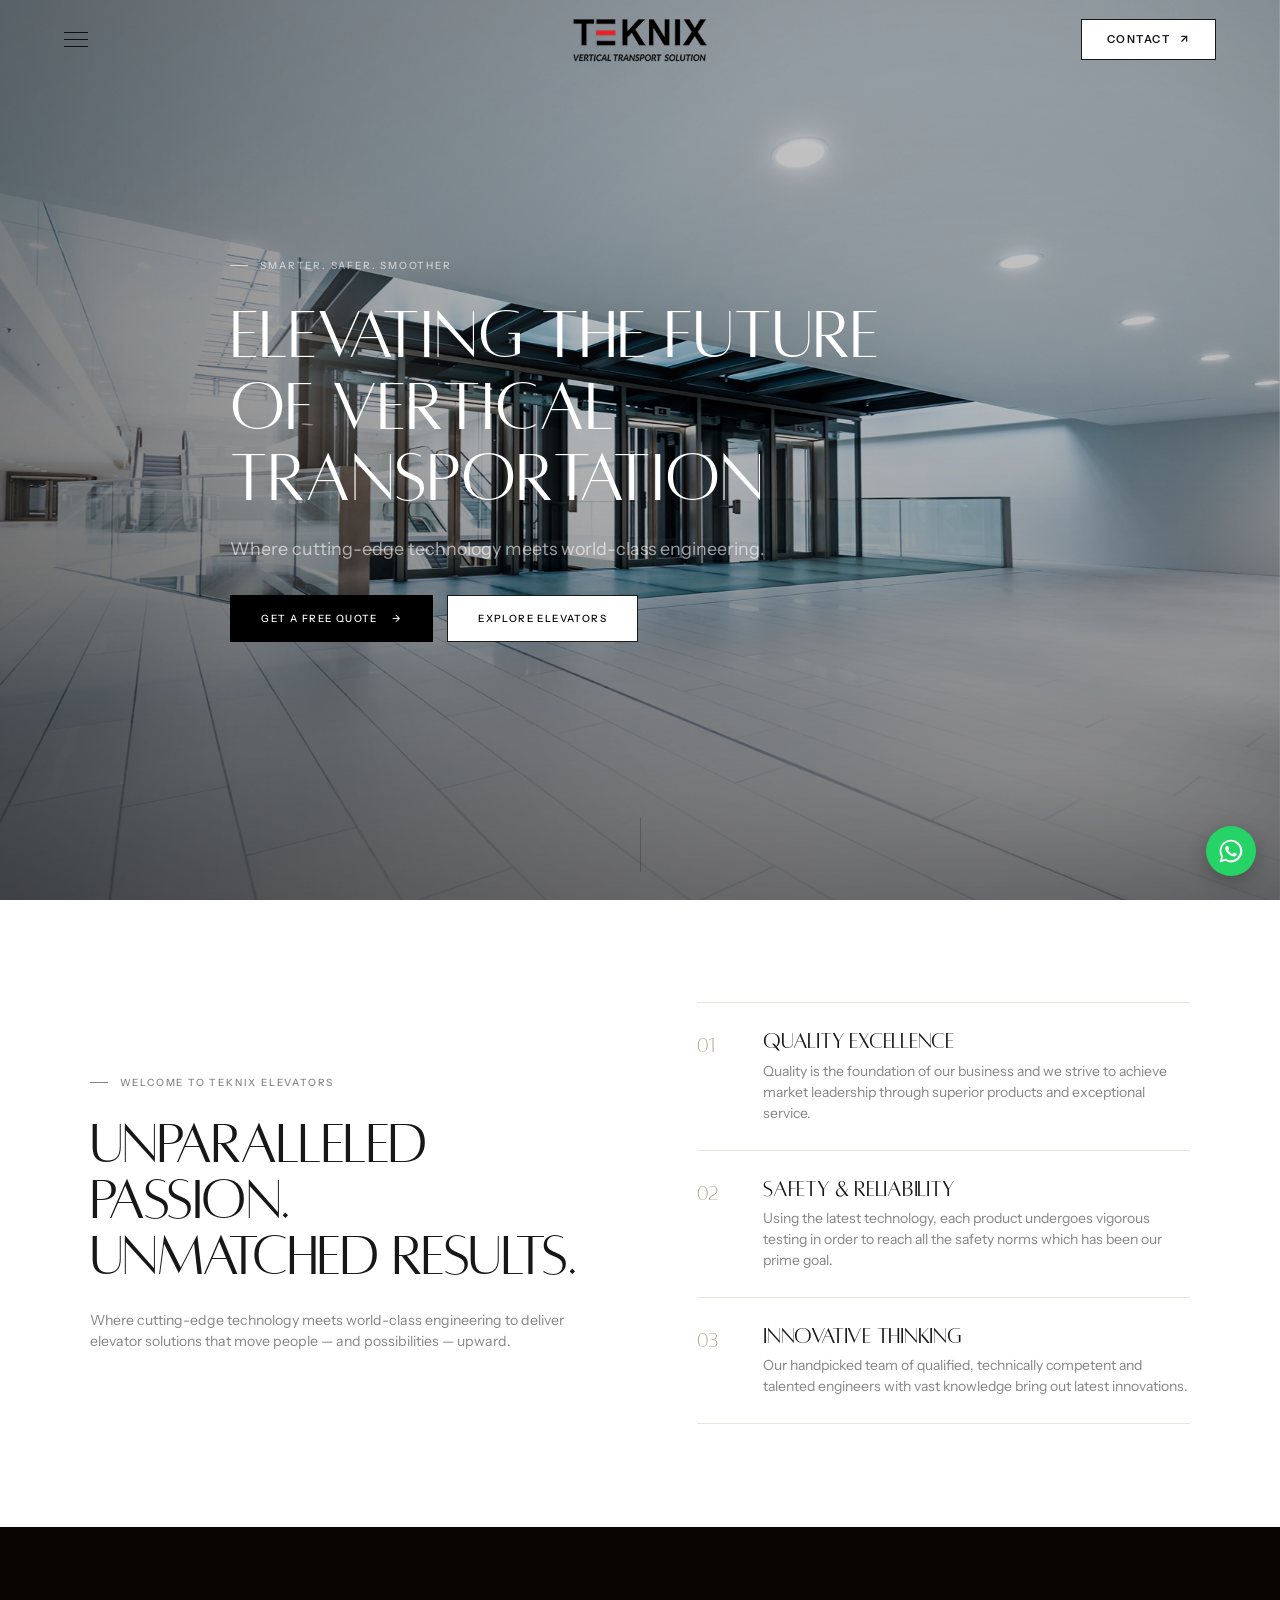
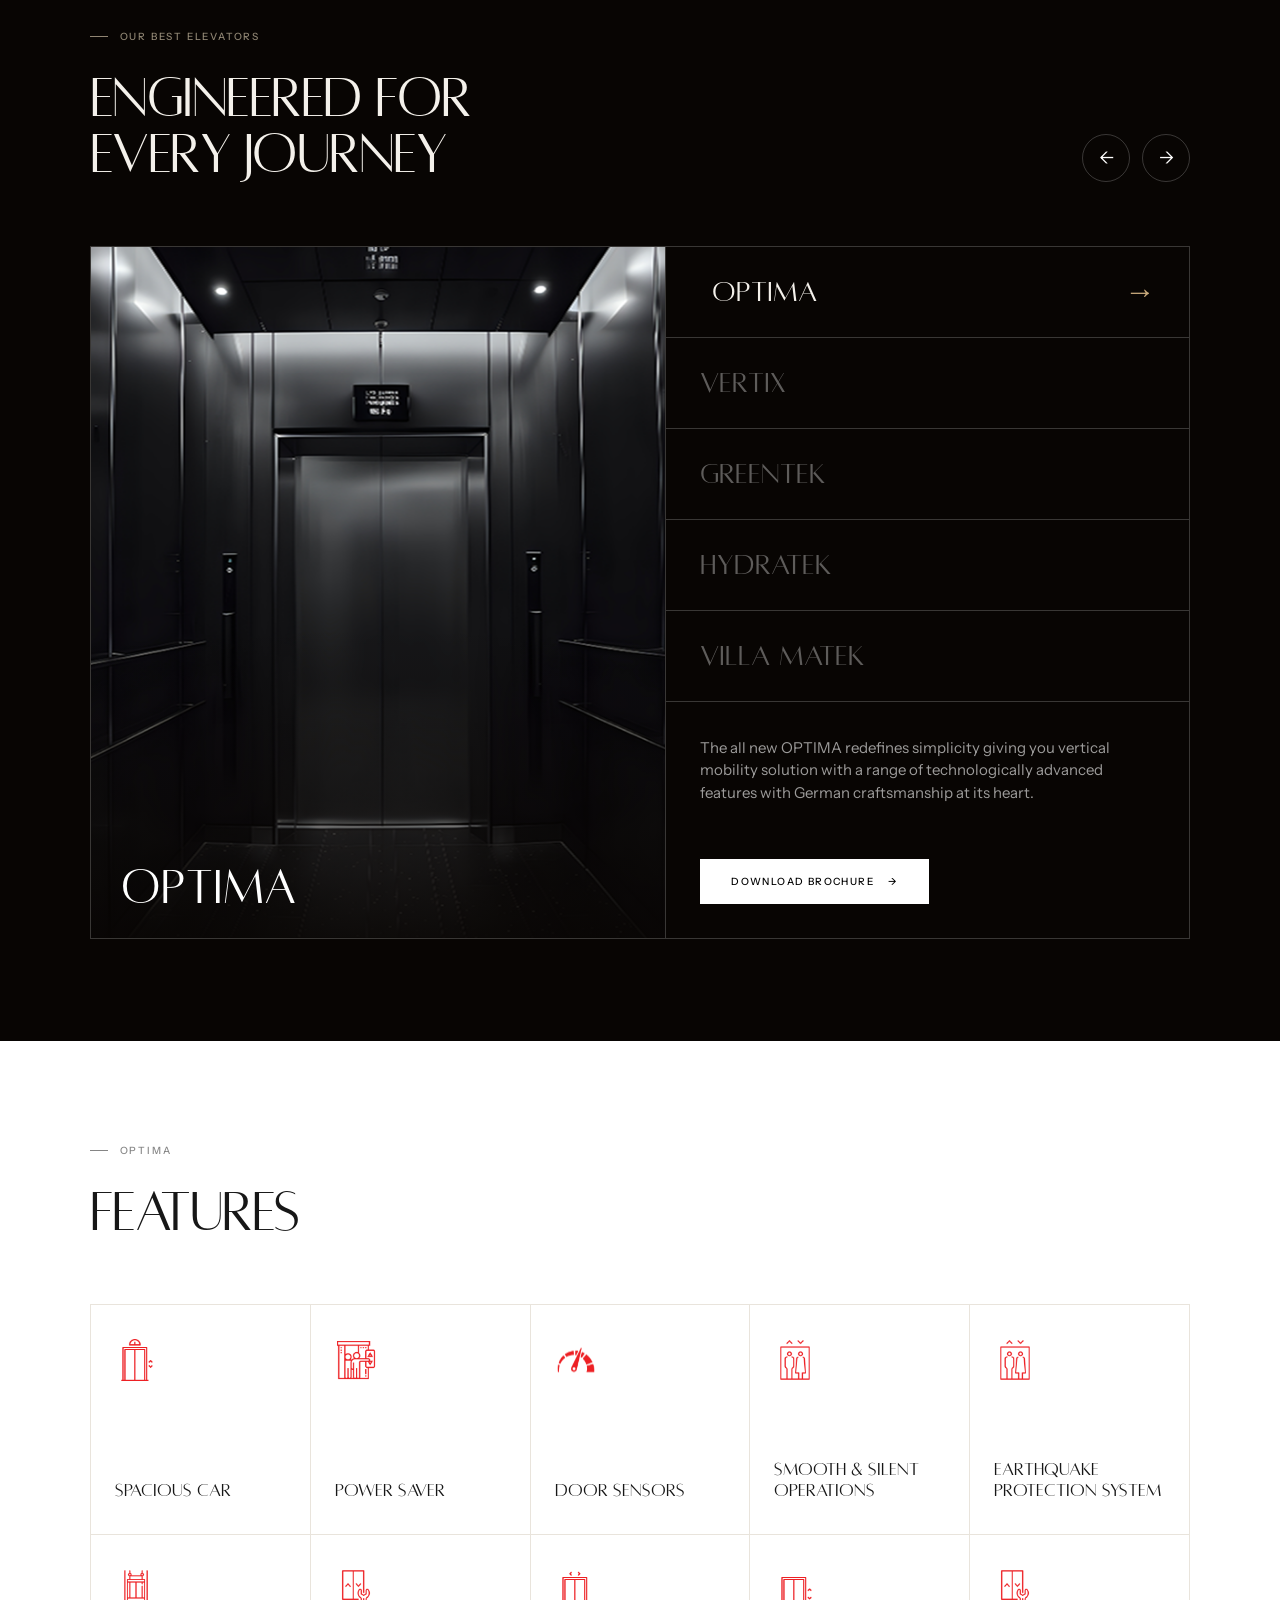
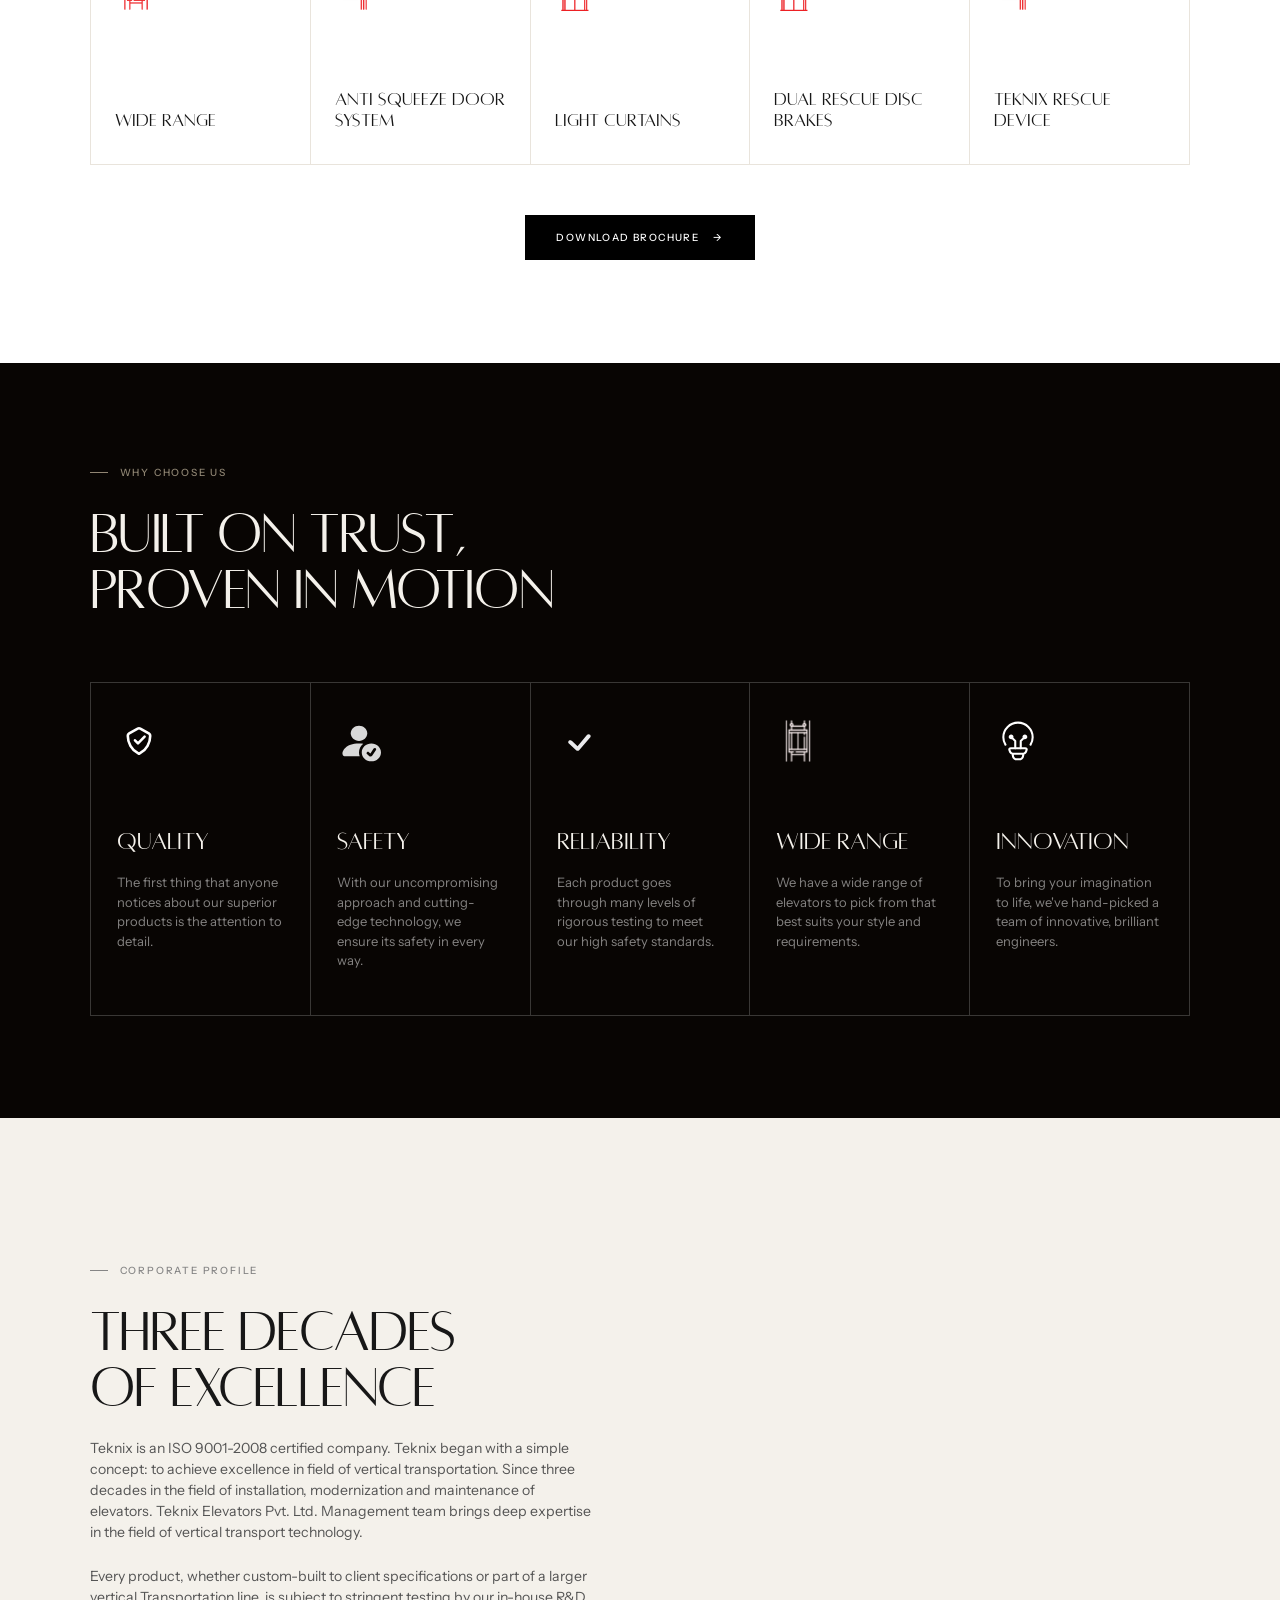
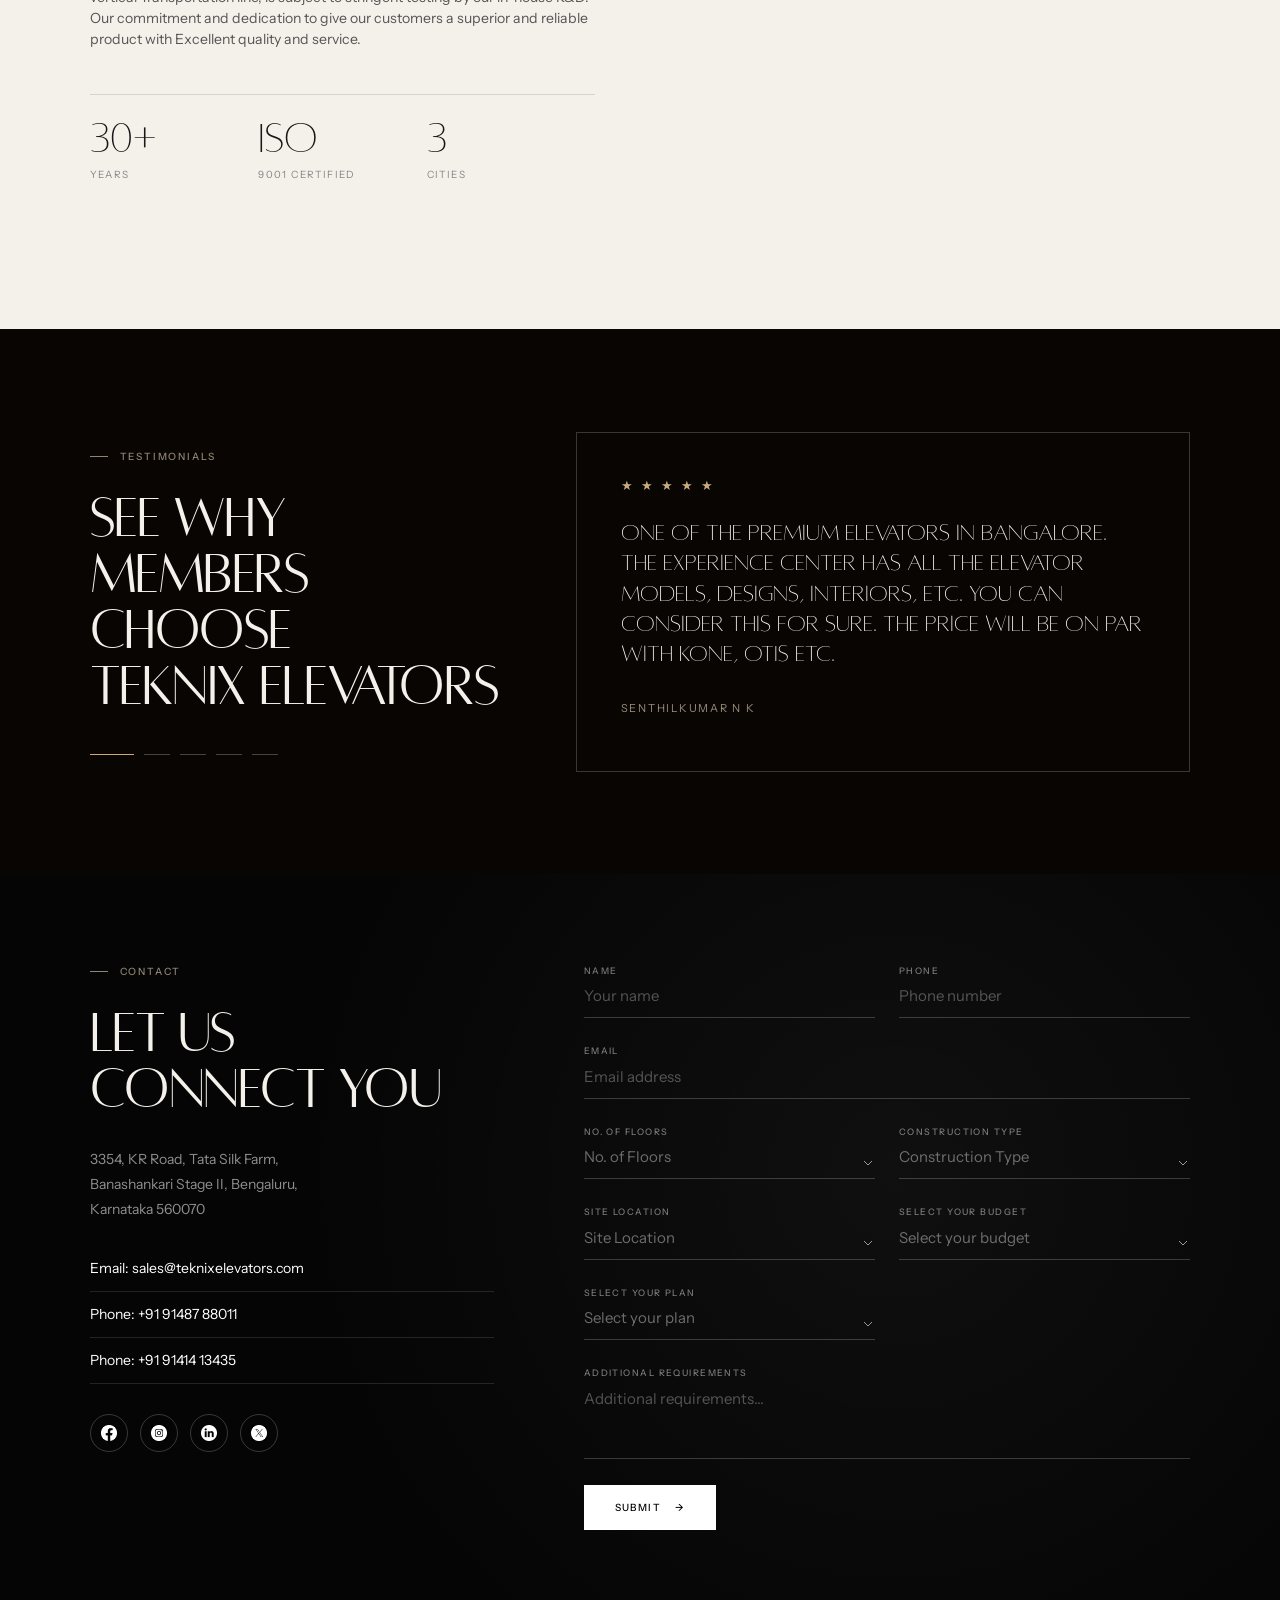
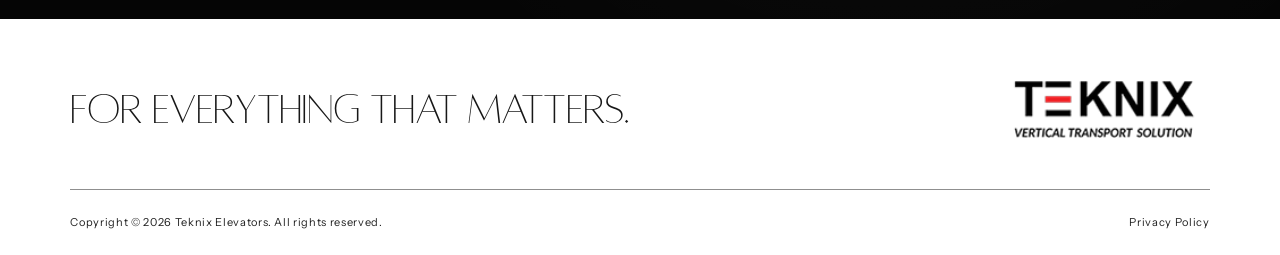
==== index.html @ ed54d5fd "Initial Commit" ====
<!DOCTYPE html>
<html lang="en">

<head>
    <meta charset="UTF-8">
    <meta name="viewport" content="width=device-width, initial-scale=1, viewport-fit=cover">
    <title>Teknix Elevators | Smarter. Safer. Smoother.</title>
    <meta name="description"
        content="Teknix Elevators – cutting-edge technology meets world-class engineering. Home, villa and commercial elevators in Bangalore, Chennai and Hyderabad.">
    <meta name="theme-color" content="#050505">

    <!-- Google tag (gtag.js) – Google Ads lead tracking -->
    <script async src="https://www.googletagmanager.com/gtag/js?id=AW-17287313605"></script>
    <script>
        window.dataLayer = window.dataLayer || [];
        function gtag() { dataLayer.push(arguments); }
        gtag('js', new Date());
        gtag('config', 'AW-17287313605');
    </script>

    <link rel="preconnect" href="https://fonts.googleapis.com">
    <link rel="preconnect" href="https://fonts.gstatic.com" crossorigin>
    <link href="https://fonts.googleapis.com/css2?family=Instrument+Sans:wght@400;500;600;700&display=swap"
        rel="stylesheet">
    <link rel="stylesheet" href="./style.css">
    <link rel="shortcut icon" href="./favicon.ico" type="image/x-icon">
</head>

<body class="js-off">

    <!-- NAV -->
    <header class="nav" id="nav" data-s="top">
        <button class="burger" id="burger" aria-label="Open menu"><i></i><i></i><i></i></button>
        <a href="#top" class="logo" aria-label="Teknix Elevators"><img class="b" src="./icons/logo_black.png"
                alt="Teknix Elevators"><img class="w" src="./icons/logo.png" alt=""></a>
        <a href="#contact" class="nc open-form"><span>CONTACT</span><span>↗</span></a>
    </header>
    <div class="drawer" id="drawer">
        <div class="bd" data-close></div>
        <aside class="pn">
            <div class="hd"><button class="cls" data-close aria-label="Close menu"><i></i><i></i></button><img
                    src="./icons/footer-logo.png" alt="Teknix" height="40"></div>
            <ul>
                <li><a href="#about" data-close>About</a></li>
                <li><a href="#elevators" data-close>Our Best Elevators</a></li>
                <li><a href="#features" data-close>Features</a></li>
                <li><a href="#why" data-close>Why Choose Us</a></li>
                <li><a href="#testimonials" data-close>Testimonials</a></li>
                <li><button class="open-form" data-close>Contact</button></li>
            </ul>
        </aside>
    </div>

    <main id="top">
        <!-- HERO -->
        <section class="hero">
            <div class="bg"><img src="./icons/hero-banner.png" alt="Teknix elevators in a modern building"></div>
            <div class="in">
                <div class="eyebrow rv">Smarter. Safer. Smoother</div>
                <h1 class="ln"><span class="mask"><span style="--i:0">Elevating the Future</span></span><span
                        class="mask"><span style="--i:1">of Vertical</span></span><span class="mask"><span
                            style="--i:2">Transportation</span></span></h1>
                <p class="rv" style="--d:.3s">Where cutting-edge technology meets world-class engineering.</p>
                <div class="cta rv" style="--d:.45s">
                    <button class="btn blk open-form"><span class="l">Get a Free Quote</span><span
                            class="ar l">→</span></button>
                    <a href="#elevators" class="btn"><span class="l">Explore Elevators</span></a>
                </div>
            </div>
            <span class="scroll"></span>
        </section>

        <!-- WELCOME -->
        <section class="sec welcome" id="about">
            <div>
                <div class="eyebrow rv">Welcome to TEKNIX ELEVATORS</div>
                <h2 class="t ln"><span class="mask"><span style="--i:0">Unparalleled passion.</span></span><span
                        class="mask"><span style="--i:1">Unmatched results.</span></span></h2>
                <p class="lede rv">Where cutting-edge technology meets world-class engineering to deliver elevator
                    solutions that move people — and possibilities — upward.</p>
            </div>
            <div class="pillars">
                <div class="pillar rv"><b>01</b>
                    <h3>Quality Excellence</h3>
                    <p>Quality is the foundation of our business and we strive to achieve market leadership through
                        superior products and exceptional service.</p>
                </div>
                <div class="pillar rv" style="--d:.1s"><b>02</b>
                    <h3>Safety &amp; Reliability</h3>
                    <p>Using the latest technology, each product undergoes vigorous testing in order to reach all the
                        safety norms which has been our prime goal.</p>
                </div>
                <div class="pillar rv" style="--d:.2s"><b>03</b>
                    <h3>Innovative Thinking</h3>
                    <p>Our handpicked team of qualified, technically competent and talented engineers with vast
                        knowledge bring out latest innovations.</p>
                </div>
            </div>
        </section>

        <!-- ELEVATORS -->
        <section class="sec dark prod" id="elevators">
            <div class="head">
                <div>
                    <div class="eyebrow rv">Our Best Elevators</div>
                    <h2 class="t ln"><span class="mask"><span style="--i:0">Engineered for</span></span><span
                            class="mask"><span style="--i:1">every journey</span></span></h2>
                </div>
                <div class="ctl rv"><button id="prev" aria-label="Previous">←</button><button id="next"
                        aria-label="Next">→</button></div>
            </div>
            <div class="pgrid rv">
                <div class="pimg"><img id="pimg" src="./icons/image1.png" alt="Teknix Optima elevator">
                    <div class="tag" id="ptag">Optima</div>
                </div>
                <div class="pinfo">
                    <ul class="tabs" id="tabs">
                        <li class="on" data-i="0">Optima</li>
                        <li data-i="1">Vertix</li>
                        <li data-i="2">Greentek</li>
                        <li data-i="3">Hydratek</li>
                        <li data-i="4">Villa matek</li>
                    </ul>
                    <div class="pdesc">
                        <p id="pdesc"></p><button class="btn wht open-form"><span class="l">Download
                                Brochure</span><span class="ar l">→</span></button>
                    </div>
                </div>
            </div>
        </section>

        <!-- FEATURES -->
        <section class="sec" id="features">
            <div class="eyebrow rv">Optima</div>
            <h2 class="t ln"><span class="mask"><span style="--i:0">Features</span></span></h2>
            <div class="fgrid">
                <div class="fc rv"><img src="./icons/feature1.svg" alt="">
                    <h3>Spacious Car</h3>
                </div>
                <div class="fc rv" style="--d:.05s"><img src="./icons/feature2.svg" alt="">
                    <h3>Power Saver</h3>
                </div>
                <div class="fc rv" style="--d:.1s"><img src="./icons/feature3.svg" alt="">
                    <h3>Door Sensors</h3>
                </div>
                <div class="fc rv" style="--d:.15s"><img src="./icons/feature4.svg" alt="">
                    <h3>Smooth &amp; Silent operations</h3>
                </div>
                <div class="fc rv" style="--d:.2s"><img src="./icons/feature5.svg" alt="">
                    <h3>Earthquake Protection System</h3>
                </div>
                <div class="fc rv"><img src="./icons/feature6.svg" alt="">
                    <h3>Wide Range</h3>
                </div>
                <div class="fc rv" style="--d:.05s"><img src="./icons/feature7.svg" alt="">
                    <h3>Anti Squeeze Door System</h3>
                </div>
                <div class="fc rv" style="--d:.1s"><img src="./icons/feature8.svg" alt="">
                    <h3>Light Curtains</h3>
                </div>
                <div class="fc rv" style="--d:.15s"><img src="./icons/feature9.svg" alt="">
                    <h3>Dual rescue disc brakes</h3>
                </div>
                <div class="fc rv" style="--d:.2s"><img src="./icons/feature10.svg" alt="">
                    <h3>Teknix rescue device</h3>
                </div>
            </div>
            <div class="fcta rv"><button class="btn blk open-form"><span class="l">Download Brochure</span><span
                        class="ar l">→</span></button></div>
        </section>

        <!-- WHY -->
        <section class="sec dark" id="why">
            <div class="eyebrow rv">Why Choose US</div>
            <h2 class="t ln"><span class="mask"><span style="--i:0">Built on trust,</span></span><span
                    class="mask"><span style="--i:1">proven in motion</span></span></h2>
            <div class="wgrid">
                <div class="wc rv"><img src="./icons/whychooseus1.svg" alt="">
                    <h3>Quality</h3>
                    <p>The first thing that anyone notices about our superior products is the attention to detail.</p>
                </div>
                <div class="wc rv" style="--d:.07s"><img src="./icons/whychooseus2.svg" alt="">
                    <h3>Safety</h3>
                    <p>With our uncompromising approach and cutting-edge technology, we ensure its safety in every way.
                    </p>
                </div>
                <div class="wc rv" style="--d:.14s"><img src="./icons/whychooseus3.svg" alt="">
                    <h3>Reliability</h3>
                    <p>Each product goes through many levels of rigorous testing to meet our high safety standards.</p>
                </div>
                <div class="wc rv" style="--d:.21s"><img src="./icons/whychooseus4.svg" alt="">
                    <h3>Wide Range</h3>
                    <p>We have a wide range of elevators to pick from that best suits your style and requirements.</p>
                </div>
                <div class="wc rv" style="--d:.28s"><img src="./icons/whychooseus5.svg" alt="">
                    <h3>Innovation</h3>
                    <p>To bring your imagination to life, we've hand-picked a team of innovative, brilliant engineers.
                    </p>
                </div>
            </div>
        </section>

        <!-- CORPORATE -->
        <section class="sec corp">
            <div class="txt">
                <div class="eyebrow rv">Corporate Profile</div>
                <h2 class="t ln"><span class="mask"><span style="--i:0">Three decades</span></span><span
                        class="mask"><span style="--i:1">of excellence</span></span></h2>
                <p class="rv">Teknix is an ISO 9001-2008 certified company. Teknix began with a simple concept: to
                    achieve excellence in field of vertical transportation. Since three decades in the field of
                    installation, modernization and maintenance of elevators. Teknix Elevators Pvt. Ltd. Management team
                    brings deep expertise in the field of vertical transport technology.</p>
                <p class="rv">Every product, whether custom-built to client specifications or part of a larger vertical
                    Transportation line, is subject to stringent testing by our in-house R&amp;D. Our commitment and
                    dedication to give our customers a superior and reliable product with Excellent quality and service.
                </p>
                <div class="stats rv">
                    <div><b>30+</b><span>Years</span></div>
                    <div><b>ISO</b><span>9001 Certified</span></div>
                    <div><b>3</b><span>Cities</span></div>
                </div>
            </div>
            <div class="im ri" data-ri><img src="./icons/image3.png" alt="Teknix elevator cabin interior"
                    loading="lazy"></div>
        </section>

        <!-- TESTIMONIALS -->
        <section class="sec dark test" id="testimonials">
            <div>
                <div class="eyebrow rv">Testimonials</div>
                <h2 class="t ln"><span class="mask"><span style="--i:0">See Why Members</span></span><span
                        class="mask"><span style="--i:1">Choose</span></span><span class="mask"><span
                            style="--i:2">Teknix Elevators</span></span></h2>
                <div class="dots" id="dots"></div>
            </div>
            <div class="tw rv" id="tw">
                <div class="tc on">
                    <div class="st">★ ★ ★ ★ ★</div><q>One of the premium elevators in Bangalore. The experience center
                        has all the elevator models, designs, interiors, etc. You can consider this for sure. The price
                        will be on par with Kone, OTIS etc.</q>
                    <div class="who">Senthilkumar N K</div>
                </div>
                <div class="tc">
                    <div class="st">★ ★ ★ ★ ★</div><q>Installing a home elevator felt like a big decision, but Teknix
                        made it smooth with their expert guidance, clear communication, and full transparency.</q>
                    <div class="who">Arpit Sharma</div>
                </div>
                <div class="tc">
                    <div class="st">★ ★ ★ ★ ★</div><q>Teknix made our home elevator experience seamless, with
                        outstanding support from Dileep and Rahul from purchase to installation—truly rare in the
                        construction industry.</q>
                    <div class="who">Rajiv Kirani</div>
                </div>
                <div class="tc">
                    <div class="st">★ ★ ★ ★ ★</div><q>The best elevator company in the region. Their customer support is
                        excellent and the products are top-notch quality.</q>
                    <div class="who">Robert Kumar</div>
                </div>
                <div class="tc">
                    <div class="st">★ ★ ★ ★ ★</div><q>Impressed with the energy-efficient elevators and the modern
                        design. Perfect fit for our commercial building.</q>
                    <div class="who">Emily Davis</div>
                </div>
            </div>
        </section>

        <!-- CONTACT -->
        <section class="contact" id="contact">
            <div class="cinfo">
                <div class="eyebrow rv" style="color:rgba(190,177,153,.75)">Contact</div>
                <h2 class="t ln" style="color:var(--cream)"><span class="mask"><span style="--i:0">Let
                            Us</span></span><span class="mask"><span style="--i:1">Connect You</span></span></h2>
                <address class="rv">3354, KR Road, Tata Silk Farm,<br>Banashankari Stage II, Bengaluru,<br>Karnataka
                    560070</address>
                <div class="rv">
                    <a class="row" href="mailto:sales@teknixelevators.com">Email: sales@teknixelevators.com</a>
                    <a class="row" href="tel:+919148788011">Phone: +91 91487 88011</a>
                    <a class="row" href="tel:+919141413435">Phone: +91 91414 13435</a>
                </div>
                <div class="social rv">
                    <a href="https://www.facebook.com/teknixelevators/" target="_blank" rel="noopener"
                        aria-label="Facebook"><img src="./icons/facebook-icon.png" alt=""></a>
                    <a href="https://www.instagram.com/teknixelevators_india/" target="_blank" rel="noopener"
                        aria-label="Instagram"><img src="./icons/instagram-icon.png" alt=""></a>
                    <a href="https://www.linkedin.com/company/teknixelevators/" target="_blank" rel="noopener"
                        aria-label="LinkedIn"><img src="./icons/linkedin-icon.png" alt=""></a>
                    <a href="https://twitter.com/TeknixE" target="_blank" rel="noopener" aria-label="X"><img
                            src="./icons/x-icon.png" alt=""></a>
                </div>
            </div>
            <form class="form rv" id="footer-form" name="footer-form" data-source="footer" novalidate></form>
        </section>
    </main>

    <!-- FOOTER -->
    <footer class="foot">
        <div class="top">
            <h2>For everything that matters.</h2><img src="./icons/footer-logo.png" alt="Teknix Elevators">
        </div>
        <div class="bot"><span>Copyright © 2026 Teknix Elevators. All rights reserved.</span><a
                href="https://teknixelevators.com/privacy-policy" target="_blank" rel="noopener">Privacy Policy</a>
        </div>
    </footer>

    <!-- POPUP FORM -->
    <div class="mo" id="modal" aria-hidden="true">
        <div class="mc" role="dialog" aria-modal="true" aria-label="Let us connect you">
            <button class="mx" id="mx" aria-label="Close">×</button>
            <div class="eyebrow" style="color:rgba(190,177,153,.75)">Brochure &amp; Quote</div>
            <h2>Let Us Connect You</h2>
            <p>Share a few details and our team will get back to you.</p>
            <form class="form" id="popup-form" name="popup-form" data-source="popup" novalidate></form>
        </div>
    </div>

    <a class="wa" href="https://wa.me/918123393168?text=hi" target="_blank" rel="noopener"
        aria-label="Chat on WhatsApp"><svg viewBox="0 0 32 32" width="28" height="28" fill="#fff">
            <path
                d="M16 3C8.8 3 3 8.8 3 16c0 2.3.6 4.5 1.7 6.5L3 29l6.7-1.8A13 13 0 0 0 16 29c7.2 0 13-5.8 13-13S23.2 3 16 3zm0 23.7c-2 0-4.100-.6-5.800-1.600l-.4-.2-4 1 1.100-3.900-.3-.4A10.700 10.700 0 1 1 16 26.700zm5.900-8c-.3-.2-1.900-.9-2.200-1-.3-.1-.5-.2-.7.2-.2.300-.8 1-1 1.300-.2.200-.4.200-.7.100-.3-.2-1.400-.5-2.600-1.600-1-.9-1.600-1.900-1.800-2.200-.2-.3 0-.5.100-.7l.5-.6c.1-.2.200-.3.300-.5.100-.2 0-.4 0-.6l-1-2.400c-.3-.6-.5-.5-.7-.5h-.6c-.2 0-.6.1-.9.400-.3.300-1.100 1.100-1.100 2.700s1.200 3.100 1.300 3.300c.2.200 2.300 3.500 5.500 4.800.8.300 1.400.5 1.800.7.800.2 1.500.2 2 .1.600-.1 1.900-.8 2.200-1.500.3-.8.300-1.400.2-1.500-.1-.1-.3-.2-.6-.4z" />
        </svg></a>

    <script src="./script.js"></script>
</body>

</html>
---- style.css ----
@font-face {
    font-family: "Alta";
    src: url("./fonts/Alta_light.otf") format("opentype");
    font-weight: 300;
    font-display: swap
}

@font-face {
    font-family: "Alta";
    src: url("./fonts/Alta_regular.otf") format("opentype");
    font-weight: 400;
    font-display: swap
}

:root {
    --ink: #171717;
    --dark: #080503;
    --black: #050505;
    --cream: #f4f1eb;
    --gold: #9c8e70;
    --gold2: #c9aa7c;
    --mute: #858585;
    --line: rgba(255, 255, 255, .2);
    --ease: cubic-bezier(.22, 1, .36, 1);
    --ease2: cubic-bezier(.65, 0, .35, 1);
    --serif: "Alta", serif;
    --sans: "Instrument Sans", sans-serif;
    --pad: clamp(24px, 7vw, 135px)
}

* {
    margin: 0;
    padding: 0;
    box-sizing: border-box
}

html {
    scroll-behavior: smooth;
    -webkit-text-size-adjust: 100%
}

body {
    font-family: var(--sans);
    color: var(--ink);
    background: #fff;
    overflow-x: hidden;
    line-height: 1.5
}

img {
    display: block;
    max-width: 100%
}

a {
    color: inherit;
    text-decoration: none
}

button {
    font-family: inherit;
    cursor: pointer
}

body.lock {
    overflow: hidden
}

/* shared */
.eyebrow {
    display: flex;
    align-items: center;
    gap: 12px;
    font-size: 10px;
    letter-spacing: .18em;
    text-transform: uppercase;
    font-weight: 500;
    color: var(--mute);
    margin-bottom: 26px
}

.eyebrow:before {
    content: "";
    width: 18px;
    height: 1px;
    background: currentColor
}

.dark .eyebrow {
    color: rgba(190, 177, 153, .75)
}

.center .eyebrow {
    justify-content: center
}

.center .eyebrow:after {
    content: "";
    width: 18px;
    height: 1px;
    background: currentColor
}

h2.t {
    font-family: var(--serif);
    font-weight: 400;
    text-transform: uppercase;
    font-size: clamp(40px, 4.6vw, 76px);
    line-height: .95;
    letter-spacing: -.025em
}

.dark {
    background: var(--dark);
    color: #fff
}

.dark h2.t {
    color: var(--cream)
}

.sec {
    padding: clamp(70px, 8vw, 140px) var(--pad)
}

.lede {
    font-size: clamp(14px, 1.1vw, 17px);
    color: var(--mute);
    max-width: 520px;
    margin-top: 26px
}

.dark .lede {
    color: rgba(255, 255, 255, .55)
}

.mask {
    display: block;
    overflow: hidden
}

.mask>span {
    display: block
}

.btn {
    position: relative;
    display: inline-flex;
    align-items: center;
    justify-content: center;
    gap: 14px;
    overflow: hidden;
    isolation: isolate;
    border: 1px solid #1a1a1a;
    background: #fff;
    color: #000;
    padding: 15px 30px;
    font-size: 10px;
    font-weight: 500;
    letter-spacing: .14em;
    text-transform: uppercase;
    transition: color .4s, background .4s, transform .35s
}

.btn .fill {
    position: absolute;
    z-index: -1;
    width: 250%;
    aspect-ratio: 1;
    border-radius: 50%;
    background: #1a1a1a;
    transform: translate(-50%, -50%) scale(0);
    pointer-events: none
}

.btn span.l {
    position: relative
}

.btn .ar {
    transition: transform .35s
}

.btn:hover .ar {
    transform: translateX(5px)
}

.btn:hover {
    color: #fff
}

.btn.blk {
    background: #000;
    color: #fff;
    border-color: #000
}

.btn.blk .fill {
    background: #fff
}

.btn.blk:hover {
    color: #000
}

.btn.wht {
    border-color: #fff
}

.dark .btn.wht:hover {
    color: #fff;
    border-color: #fff
}

.dark .btn.wht .fill {
    background: #000
}

/* nav */
.nav {
    position: fixed;
    inset: 0 0 auto 0;
    height: 80px;
    padding: 0 5%;
    display: grid;
    grid-template-columns: 1fr auto 1fr;
    align-items: center;
    z-index: 2000;
    transition: transform .55s var(--ease2), background .4s, border-color .4s;
    border-bottom: 1px solid transparent
}

.nav[data-s=hidden] {
    transform: translateY(-100%)
}

.nav[data-s=revealed] {
    background: var(--black);
    border-color: rgba(255, 255, 255, .08)
}

.nav .logo img {
    height: 44px;
    width: auto
}

.nav .logo .w {
    display: none
}

.nav[data-s=revealed] .logo .w {
    display: block
}

.nav[data-s=revealed] .logo .b {
    display: none
}

.burger {
    width: 32px;
    height: 32px;
    display: flex;
    flex-direction: column;
    justify-content: center;
    align-items: flex-start;
    gap: 6px;
    background: none;
    border: 0
}

.burger i {
    display: block;
    width: 24px;
    height: 1px;
    background: #111;
    transition: width .35s, background .3s
}

.burger:hover i:nth-child(2) {
    width: 15px
}

.nav[data-s=revealed] .burger i {
    background: #fff
}

.nc {
    justify-self: end;
    display: inline-flex;
    align-items: center;
    gap: 10px;
    padding: 11px 25px;
    border: 1px solid #171717;
    background: #fff;
    color: #171717;
    font-size: 11px;
    font-weight: 600;
    letter-spacing: .14em;
    position: relative;
    overflow: hidden;
    transition: border-color .5s, color .4s
}

.nc:before {
    content: "";
    position: absolute;
    inset: 0;
    background: #171717;
    transform: scaleX(0);
    transform-origin: left;
    transition: transform .5s var(--ease2)
}

.nc span {
    position: relative
}

.nc:hover:before {
    transform: scaleX(1)
}

.nc:hover {
    color: #fff
}

.drawer {
    position: fixed;
    inset: 0;
    z-index: 2100;
    visibility: hidden
}

.drawer .bd {
    position: absolute;
    inset: 0;
    background: rgba(5, 5, 5, .5);
    opacity: 0;
    transition: opacity .5s
}

.drawer .pn {
    position: absolute;
    inset: 0 auto 0 0;
    width: 460px;
    max-width: 100%;
    background: #fff;
    transform: translateX(-100%);
    transition: transform .8s var(--ease2);
    padding: 0 32px;
    display: flex;
    flex-direction: column
}

.drawer.open {
    visibility: visible
}

.drawer.open .bd {
    opacity: 1
}

.drawer.open .pn {
    transform: none
}

.drawer .hd {
    height: 80px;
    display: flex;
    align-items: center;
    gap: 20px
}

.cls {
    width: 32px;
    height: 32px;
    position: relative;
    background: none;
    border: 0
}

.cls i {
    position: absolute;
    left: 5px;
    top: 50%;
    width: 22px;
    height: 1px;
    background: #171717;
    transform: rotate(45deg)
}

.cls i+i {
    transform: rotate(-45deg)
}

.drawer ul {
    list-style: none;
    margin: 18px 0 0 52px
}

.drawer li {
    border-bottom: 1px solid #ececec
}

.drawer li a,
.drawer li button {
    display: block;
    width: 100%;
    text-align: left;
    background: none;
    border: 0;
    padding: 18px 0;
    font-family: var(--serif);
    font-weight: 300;
    font-size: clamp(24px, 2vw, 30px);
    text-transform: uppercase;
    letter-spacing: -.01em;
    color: #171717;
    transition: color .3s, padding .4s var(--ease)
}

.drawer li a:hover,
.drawer li button:hover {
    color: var(--gold);
    padding-left: 8px
}

/* hero */
.hero {
    position: relative;
    min-height: 100vh;
    min-height: 100svh;
    display: flex;
    align-items: center;
    overflow: hidden
}

.hero .bg {
    position: absolute;
    inset: 0
}

.hero .bg img {
    width: 100%;
    height: 100%;
    object-fit: cover;
    object-position: center;
    transform: scale(1.15);
    animation: settle 2s var(--ease) forwards
}

@keyframes settle {
    to {
        transform: scale(1)
    }
}

.hero:after {
    content: "";
    position: absolute;
    inset: 0;
    background: radial-gradient(circle at 75% 45%, transparent, rgba(0, 0, 0, .04) 35%, rgba(0, 0, 0, .4)), linear-gradient(to bottom, rgba(255, 255, 255, .2), transparent 45%, rgba(0, 0, 0, .35))
}

.hero .in {
    position: relative;
    z-index: 2;
    padding: 0px 0 0px clamp(24px, 9vw, 180px);
    padding-right: 24px;
    max-width: 1200px
}

.hero .eyebrow {
    color: #ffffffa1
}

.hero h1 {
    font-family: var(--serif);
    font-weight: 400;
    text-transform: uppercase;
    font-size: clamp(40px, 5.6vw, 92px);
    line-height: 1;
    color: #ffffff
}

.hero p {
    font-size: clamp(15px, 1.4vw, 20px);
    color: rgba(255, 255, 255, .6);
    margin: 22px 0 32px;
    max-width: 520px
}

.hero .cta {
    display: flex;
    flex-wrap: wrap;
    gap: 14px
}

.scroll {
    position: absolute;
    z-index: 2;
    left: 50%;
    bottom: 28px;
    width: 1px;
    height: 54px;
    background: rgba(0, 0, 0, .2);
    overflow: hidden
}

.scroll:after {
    content: "";
    position: absolute;
    left: 0;
    top: -100%;
    width: 1px;
    height: 100%;
    background: #000;
    animation: sc 2s var(--ease2) infinite
}

@keyframes sc {
    to {
        top: 100%
    }
}

/* welcome */
.welcome {
    display: grid;
    grid-template-columns: 1.05fr 1fr;
    gap: clamp(40px, 7vw, 130px);
    align-items: center;
    background: #fff
}

.pillars {
    display: flex;
    flex-direction: column
}

.pillar {
    padding: 26px 0;
    border-bottom: 1px solid #e9e4dc;
    display: grid;
    grid-template-columns: 48px 1fr;
    gap: 6px 18px
}

.pillar:first-child {
    border-top: 1px solid #e9e4dc
}

.pillar b {
    font-family: var(--serif);
    font-weight: 300;
    font-size: 22px;
    color: var(--gold);
    grid-row: span 2
}

.pillar h3 {
    font-family: var(--serif);
    font-weight: 400;
    font-size: clamp(22px, 1.8vw, 28px);
    text-transform: uppercase;
    letter-spacing: -.01em;
    line-height: 1.1
}

.pillar p {
    font-size: 14px;
    color: var(--mute)
}

/* products */
.prod .head {
    display: flex;
    justify-content: space-between;
    align-items: flex-end;
    gap: 30px;
    margin-bottom: clamp(40px, 5vw, 80px)
}

.ctl {
    display: flex;
    gap: 12px
}

.ctl button {
    width: 48px;
    height: 48px;
    border-radius: 50%;
    border: 1px solid rgba(255, 255, 255, .2);
    background: none;
    color: #fff;
    font-size: 18px;
    transition: background .35s, color .35s
}

.ctl button:hover {
    background: #fff;
    color: #000
}

.pgrid {
    display: grid;
    grid-template-columns: 1.1fr 1fr;
    border: 1px solid var(--line)
}

.pimg {
    position: relative;
    aspect-ratio: 631/757;
    max-height: 760px;
    overflow: hidden;
    border-right: 1px solid var(--line)
}

.pimg img {
    position: absolute;
    inset: 0;
    width: 100%;
    height: 100%;
    object-fit: cover;
    transition: opacity .6s, transform 1.2s var(--ease)
}

.pimg:hover img {
    transform: scale(1.04)
}

.pimg:after {
    content: "";
    position: absolute;
    inset: 0;
    background: linear-gradient(to bottom, transparent 55%, rgba(8, 5, 3, .85))
}

.pimg .tag {
    position: absolute;
    z-index: 2;
    left: 30px;
    bottom: 26px;
    font-family: var(--serif);
    font-size: clamp(34px, 4vw, 60px);
    text-transform: uppercase;
    line-height: .95;
    transition: opacity .4s
}

.pinfo {
    display: flex;
    flex-direction: column;
    justify-content: space-between
}

.tabs {
    list-style: none
}

.tabs li {
    padding: 22px 34px;
    border-bottom: 1px solid var(--line);
    font-family: var(--serif);
    font-size: clamp(26px, 2.4vw, 40px);
    text-transform: uppercase;
    color: rgba(255, 255, 255, .35);
    cursor: pointer;
    display: flex;
    justify-content: space-between;
    transition: color .4s, padding .5s var(--ease)
}

.tabs li:after {
    content: "→";
    opacity: 0;
    transform: translateX(-10px);
    transition: .4s;
    font-family: Arial
}

.tabs li:hover {
    color: #fff
}

.tabs li.on {
    color: var(--cream);
    padding-left: 46px
}

.tabs li.on:after {
    opacity: 1;
    transform: none;
    color: var(--gold2)
}

.pdesc {
    padding: 34px
}

.pdesc p {
    font-size: 15px;
    color: rgba(255, 255, 255, .6);
    min-height: 96px;
    max-width: 480px;
    margin-bottom: 26px;
    transition: opacity .35s
}

/* features */
.fgrid {
    display: grid;
    grid-template-columns: repeat(5, 1fr);
    border-top: 1px solid #e9e4dc;
    border-left: 1px solid #e9e4dc;
    margin-top: clamp(40px, 5vw, 80px)
}

.fc {
    padding: clamp(26px, 2.6vw, 44px) 24px;
    border-right: 1px solid #e9e4dc;
    border-bottom: 1px solid #e9e4dc;
    min-height: 230px;
    display: flex;
    flex-direction: column;
    justify-content: space-between;
    transition: background .5s, color .5s
}

.fc img {
    width: 42px;
    height: 42px;
    transition: transform .5s var(--ease)
}

.fc h3 {
    font-family: var(--serif);
    font-weight: 400;
    font-size: clamp(19px, 1.5vw, 24px);
    line-height: 1.1;
    text-transform: uppercase
}

.fc:hover {
    background: var(--dark);
    color: #fff
}

.fc:hover img {
    transform: translateY(-4px)
}

.fcta {
    text-align: center;
    margin-top: 50px
}

/* why */
.wgrid {
    display: grid;
    grid-template-columns: repeat(5, 1fr);
    border-top: 1px solid var(--line);
    border-left: 1px solid var(--line);
    margin-top: clamp(40px, 5vw, 80px)
}

.wc {
    padding: 36px 26px 44px;
    border-right: 1px solid var(--line);
    border-bottom: 1px solid var(--line);
    transition: background .5s
}

.wc:hover {
    background: rgba(255, 255, 255, .04)
}

.wc img {
    width: 44px;
    height: 44px;
    margin-bottom: 60px
}

.wc h3 {
    font-family: var(--serif);
    font-weight: 400;
    font-size: clamp(24px, 2vw, 32px);
    text-transform: uppercase;
    margin-bottom: 12px;
    color: var(--cream)
}

.wc p {
    font-size: 13px;
    color: rgba(255, 255, 255, .5)
}

/* corporate */
.corp {
    background: var(--cream);
    display: grid;
    grid-template-columns: 1fr 1fr;
    gap: clamp(40px, 7vw, 130px);
    align-items: center
}

.corp .txt p {
    font-size: clamp(14px, 1.1vw, 16px);
    color: #555;
    margin-top: 22px;
    max-width: 560px
}

.stats {
    display: grid;
    grid-template-columns: repeat(3, 1fr);
    margin-top: 44px;
    border-top: 1px solid #d9d3c8
}

.stats div {
    padding-top: 22px
}

.stats b {
    display: block;
    font-family: var(--serif);
    font-weight: 300;
    font-size: clamp(38px, 3.4vw, 58px);
    line-height: 1
}

.stats span {
    font-size: 10px;
    letter-spacing: .14em;
    text-transform: uppercase;
    color: var(--mute)
}

.corp .im {
    aspect-ratio: 631/757;
    overflow: hidden;
    max-height: 680px;
    position: relative
}

.corp .im img {
    width: 100%;
    height: 100%;
    object-fit: cover
}

/* testimonials */
.test {
    display: grid;
    grid-template-columns: .8fr 1.2fr;
    gap: clamp(40px, 6vw, 110px);
    align-items: center;
    overflow: hidden
}

.tw {
    position: relative;
    min-height: 340px
}

.tc {
    position: absolute;
    inset: 0;
    opacity: 0;
    transform: translateX(40px);
    transition: opacity .8s, transform .9s var(--ease);
    pointer-events: none;
    border: 1px solid var(--line);
    padding: clamp(28px, 3.4vw, 56px)
}

.tc.on {
    opacity: 1;
    transform: none;
    pointer-events: auto
}

.tc q {
    display: block;
    font-family: var(--serif);
    font-weight: 300;
    font-size: clamp(20px, 1.9vw, 30px);
    line-height: 1.25;
    quotes: none;
    color: var(--cream)
}

.tc .st {
    color: var(--gold2);
    letter-spacing: .2em;
    font-size: 13px;
    margin-bottom: 22px
}

.tc .who {
    margin-top: 30px;
    font-size: 11px;
    letter-spacing: .16em;
    text-transform: uppercase;
    color: rgba(190, 177, 153, .8)
}

.dots {
    display: flex;
    gap: 10px;
    margin-top: 40px
}

.dots i {
    width: 26px;
    height: 1px;
    background: rgba(255, 255, 255, .25);
    cursor: pointer;
    transition: .4s;
    position: relative
}

.dots i.on {
    background: var(--gold2);
    width: 44px
}

/* contact */
.contact {
    padding: clamp(72px, 7vw, 120px) var(--pad);
    background: var(--black);
    color: #fff;
    display: grid;
    grid-template-columns: .8fr 1.2fr;
    gap: clamp(40px, 7vw, 130px);
    position: relative
}

.contact:before {
    content: "";
    position: absolute;
    inset: 0;
    background: radial-gradient(circle at 70% 40%, rgba(255, 255, 255, .045), transparent 60%);
    pointer-events: none
}

.contact>* {
    position: relative
}

.cinfo address {
    font-style: normal;
    font-size: 14px;
    color: rgba(255, 255, 255, .55);
    margin: 30px 0 24px;
    line-height: 1.8
}

.cinfo a.row {
    display: block;
    font-size: 14px;
    color: #fff;
    padding: 12px 0;
    border-bottom: 1px solid rgba(255, 255, 255, .12);
    transition: color .3s, padding .4s var(--ease)
}

.cinfo a.row:hover {
    color: var(--gold2);
    padding-left: 8px
}

.social {
    display: flex;
    gap: 12px;
    margin-top: 30px
}

.social a {
    width: 38px;
    height: 38px;
    border: 1px solid rgba(255, 255, 255, .2);
    border-radius: 50%;
    display: flex;
    align-items: center;
    justify-content: center;
    transition: .3s
}

.social a:hover {
    border-color: var(--gold2);
    transform: translateY(-2px)
}

.social img {
    width: 16px;
    height: 16px;
    filter: invert(1)
}

.form {
    display: grid;
    grid-template-columns: 1fr 1fr;
    gap: 26px 24px
}

.fld {
    display: flex;
    flex-direction: column;
    gap: 9px
}

.fld.full {
    grid-column: 1/-1
}

.fld label {
    font-size: 9px;
    letter-spacing: .16em;
    font-weight: 500;
    color: rgba(255, 255, 255, .45);
    text-transform: uppercase
}

.fld input,
.fld select,
.fld textarea {
    width: 100%;
    background: transparent;
    border: 0;
    border-bottom: 1px solid rgba(255, 255, 255, .2);
    padding: 0 0 12px;
    color: #fff;
    font: 15px var(--sans);
    outline: 0;
    border-radius: 0;
    resize: none;
    appearance: none;
    -webkit-appearance: none;
    transition: border-color .3s
}

.fld select {
    background: url("data:image/svg+xml,%3Csvg xmlns='http://www.w3.org/2000/svg' width='10' height='6'%3E%3Cpath d='M1 1l4 4 4-4' stroke='%23999' fill='none'/%3E%3C/svg%3E") right 2px center no-repeat;
    cursor: pointer
}

.fld select option {
    color: #111
}

.fld select:invalid {
    color: rgba(255, 255, 255, .4)
}

.fld input:focus,
.fld select:focus,
.fld textarea:focus {
    border-color: var(--gold2)
}

.fld input::placeholder,
.fld textarea::placeholder {
    color: rgba(255, 255, 255, .3)
}

.fsub {
    grid-column: 1/-1;
    display: flex;
    align-items: center;
    gap: 20px;
    flex-wrap: wrap
}

.btn:disabled {
    opacity: .6;
    pointer-events: none
}

.note {
    font-size: 13px;
    font-weight: 600
}

.note.ok {
    color: #6fcf97
}

.note.er {
    color: #ff7b7b
}

/* footer */
.foot {
    background: #fff;
    padding: 60px 5.5% 0
}

.foot .top {
    display: flex;
    justify-content: space-between;
    align-items: center;
    gap: 30px;
    padding-bottom: 50px
}

.foot h2 {
    font-family: var(--serif);
    font-weight: 300;
    font-size: clamp(38px, 3.4vw, 64px);
    line-height: 1;
    text-transform: uppercase;
    letter-spacing: -.02em
}

.foot img {
    height: 60px;
    width: auto
}

.bot {
    display: flex;
    justify-content: space-between;
    gap: 16px;
    flex-wrap: wrap;
    padding: 24px 0;
    border-top: 1px solid #8f8f8f;
    font-size: 11px;
    letter-spacing: .06em;
    color: #222
}

.bot a:hover {
    opacity: .5
}

/* modal */
.mo {
    position: fixed;
    inset: 0;
    z-index: 3000;
    background: rgba(5, 5, 5, .7);
    display: flex;
    align-items: center;
    justify-content: center;
    padding: 20px;
    opacity: 0;
    visibility: hidden;
    transition: opacity .4s, visibility .4s
}

.mo.on {
    opacity: 1;
    visibility: visible
}

.mc {
    position: relative;
    background: var(--dark);
    color: #fff;
    width: min(720px, 100%);
    max-height: 92vh;
    overflow: auto;
    padding: clamp(30px, 4vw, 56px);
    transform: translateY(30px);
    transition: transform .7s var(--ease)
}

.mo.on .mc {
    transform: none
}

.mc h2 {
    font-family: var(--serif);
    font-weight: 400;
    font-size: clamp(30px, 3.4vw, 46px);
    text-transform: uppercase;
    line-height: 1;
    margin-bottom: 8px;
    color: var(--cream)
}

.mc>p {
    font-size: 13px;
    color: rgba(255, 255, 255, .5);
    margin-bottom: 30px
}

.mx {
    position: absolute;
    right: 18px;
    top: 18px;
    width: 36px;
    height: 36px;
    background: none;
    border: 0;
    color: #fff;
    font-size: 28px;
    font-weight: 200
}

.wa {
    position: fixed;
    right: 24px;
    bottom: 24px;
    width: 50px;
    height: 50px;
    border-radius: 50%;
    background: #25d366;
    display: flex;
    align-items: center;
    justify-content: center;
    z-index: 1500;
    box-shadow: 0 6px 18px rgba(0, 0, 0, .25);
    transition: transform .25s
}

.wa:hover {
    transform: scale(1.08)
}

/* reveal */
.rv {
    opacity: 0;
    transform: translateY(50px);
    transition: opacity 1s var(--ease), transform 1s var(--ease);
    transition-delay: var(--d, 0s)
}

.rv.in {
    opacity: 1;
    transform: none
}

.ln .mask>span {
    transform: translateY(105%);
    transition: transform 1.1s var(--ease);
    transition-delay: calc(var(--i, 0)*.12s)
}

.ln.in .mask>span {
    transform: none
}

.ri {
    clip-path: inset(0 0 100% 0);
    transition: clip-path 1.3s var(--ease2)
}

.ri.in {
    clip-path: inset(0)
}

.js-off .rv,
.js-off .ri {
    opacity: 1;
    transform: none;
    clip-path: none
}

@media(prefers-reduced-motion:reduce) {
    * {
        animation: none !important;
        transition-duration: .01s !important
    }

    .rv,
    .ri {
        opacity: 1;
        transform: none;
        clip-path: none
    }

    .ln .mask>span {
        transform: none
    }
}

/* responsive */
@media(max-width:1200px) {

    .fgrid,
    .wgrid {
        grid-template-columns: repeat(3, 1fr)
    }
}

@media(max-width:1024px) {

    .welcome,
    .corp,
    .test,
    .contact {
        grid-template-columns: 1fr
    }

    .pgrid {
        grid-template-columns: 1fr
    }

    .pimg {
        border-right: 0;
        border-bottom: 1px solid var(--line);
        aspect-ratio: 4/3;
        max-height: none
    }

    .corp .im {
        max-height: 520px;
        aspect-ratio: 4/3
    }

    .hero .in {
        max-width: 70%
    }
}

@media(max-width:768px) {
    .nav {
        height: 68px
    }

    .nav .logo img {
        height: 36px
    }

    .nc {
        display: none
    }

    .nav {
        grid-template-columns: auto 1fr
    }

    .nav .logo {
        justify-self: end
    }

    .nav .logo {
        justify-self: center;
        margin-right: 32px
    }

    .hero {
        align-items: flex-end
    }

    .hero .in {
        max-width: 100%;
        padding: 110px 7vw 90px
    }

    .hero .bg img {
        object-position: 62% center
    }

    .hero:after {
        background: linear-gradient(to bottom, rgba(255, 255, 255, .45), rgba(255, 255, 255, .1) 40%, rgba(255, 255, 255, .7))
    }

    .fgrid,
    .wgrid {
        grid-template-columns: repeat(2, 1fr)
    }

    .fc {
        min-height: 180px;
        padding: 22px 18px
    }

    .prod .head {
        align-items: flex-start;
        flex-direction: column
    }

    .tabs li {
        padding: 18px 22px
    }

    .pdesc {
        padding: 26px 22px
    }

    .form {
        grid-template-columns: 1fr
    }

    .foot .top {
        flex-direction: column;
        align-items: flex-start
    }

    .stats b {
        font-size: 36px
    }

    .wa {
        right: 16px;
        bottom: 16px
    }

    .tw {
        min-height: 430px
    }

    .drawer ul {
        margin-left: 0
    }

    .pimg .tag {
        left: 20px
    }
}

@media(max-width:480px) {
    .sec {
        padding: 64px 6%
    }

    .contact {
        padding: 64px 6%
    }

    .hero .cta .btn {
        width: 100%
    }

    .fgrid,
    .wgrid {
        grid-template-columns: 1fr
    }

    .fc {
        min-height: auto;
        gap: 30px
    }

    .wc img {
        margin-bottom: 34px
    }

    .tw {
        min-height: 480px
    }

    .ctl button {
        width: 42px;
        height: 42px
    }
}

@media(min-width:1800px) {
    .sec {
        padding-left: 12%;
        padding-right: 12%
    }
}
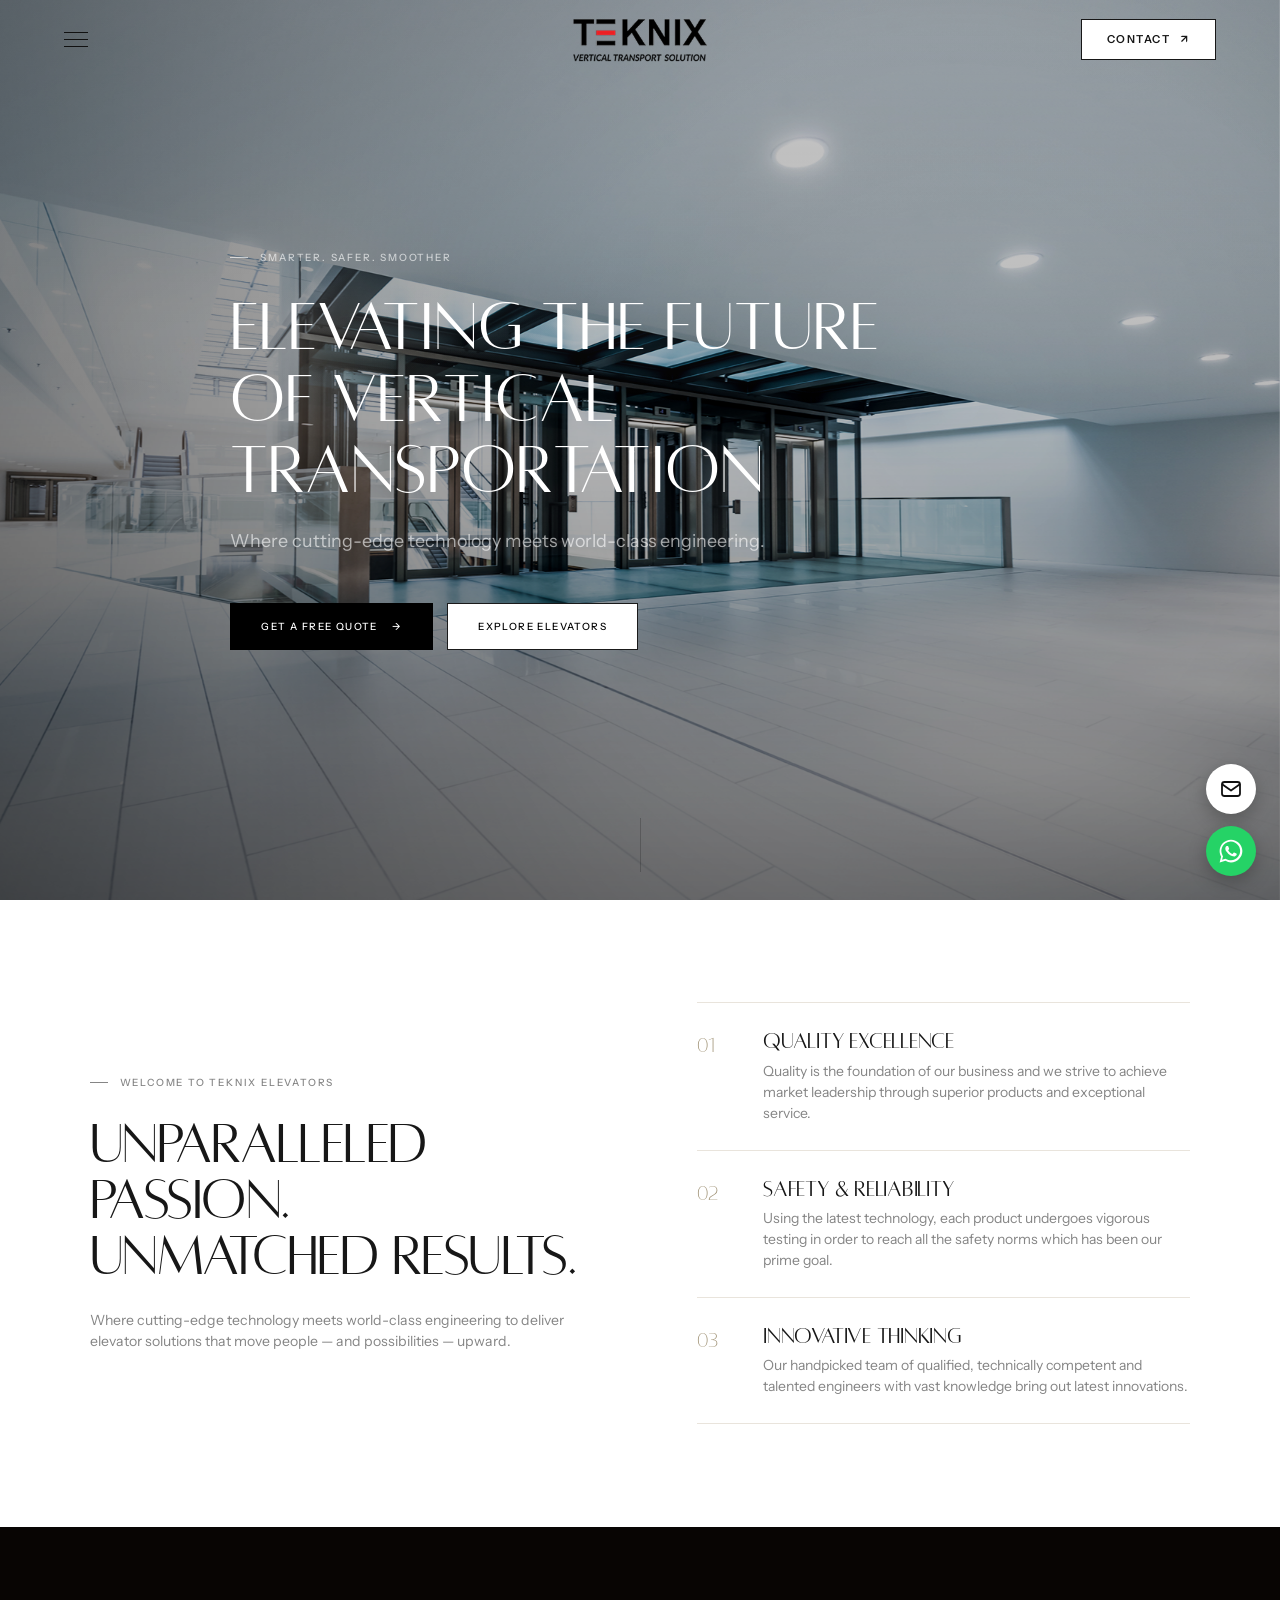
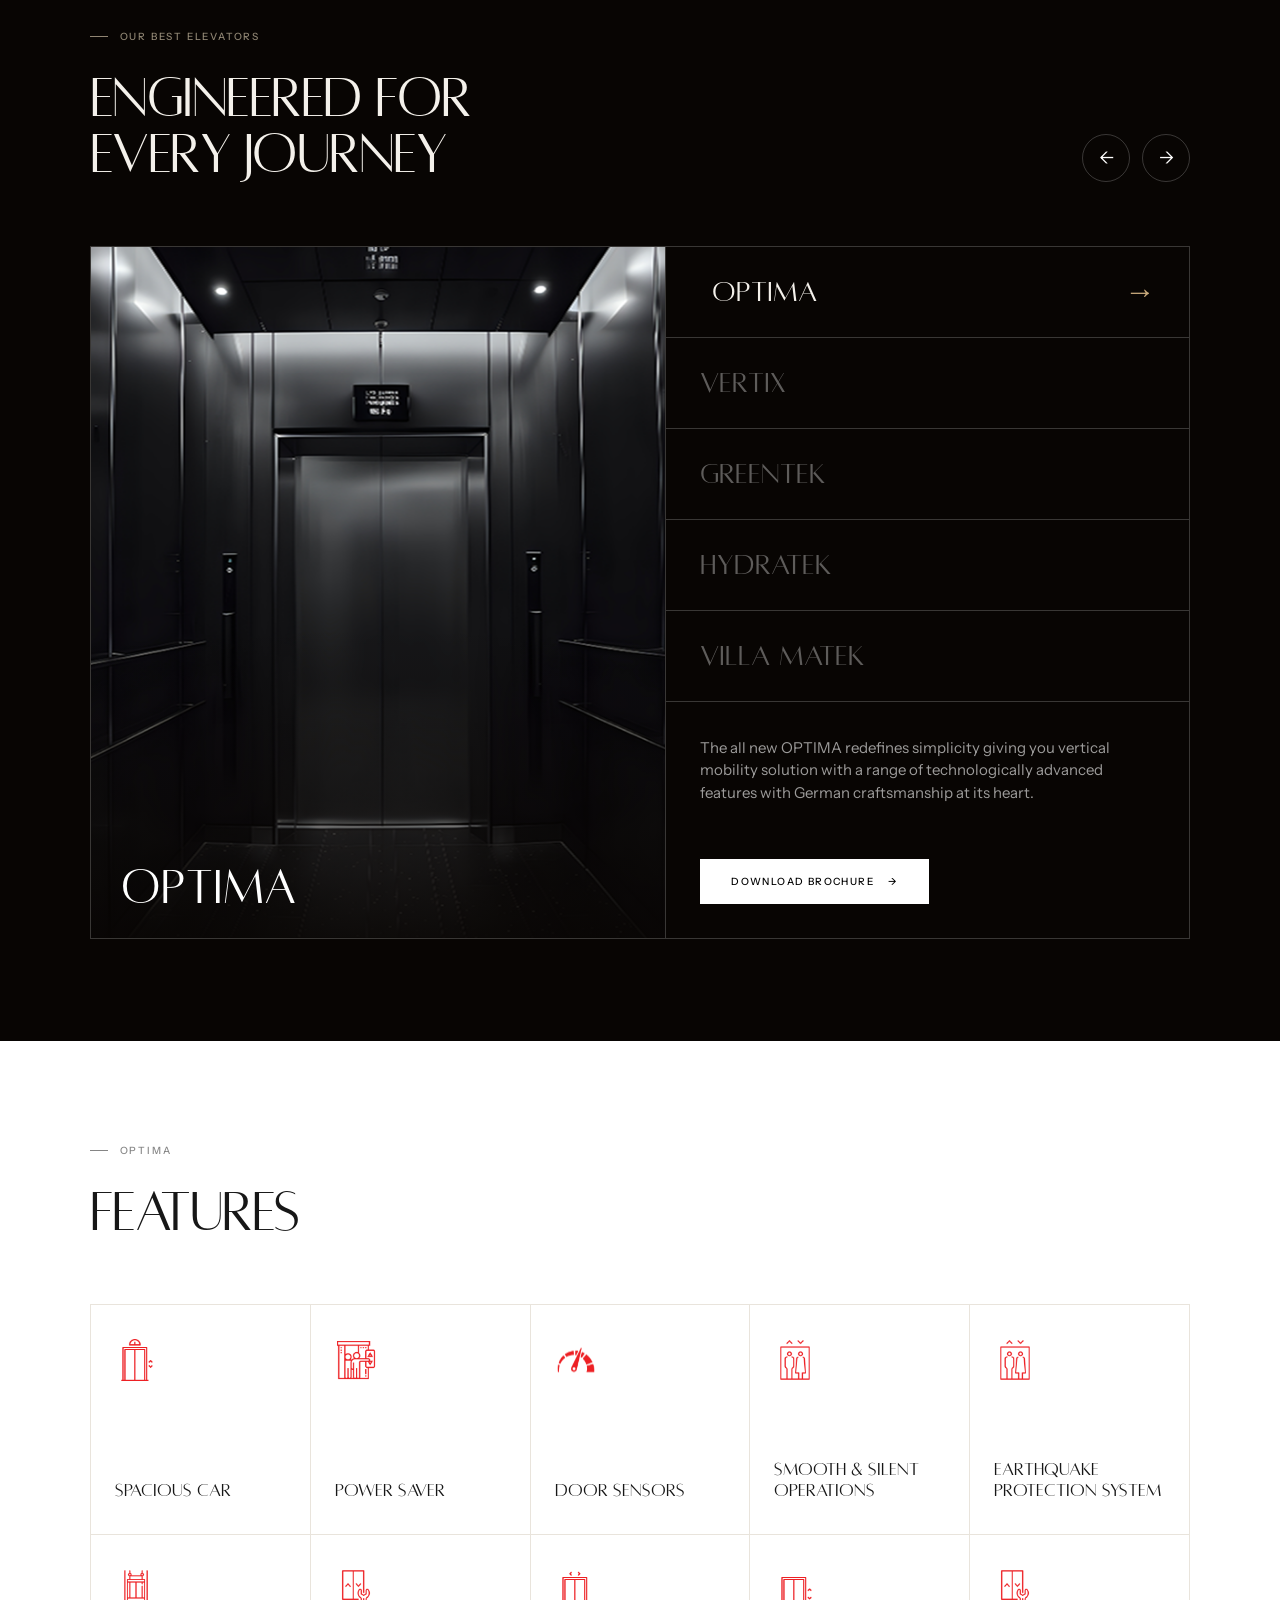
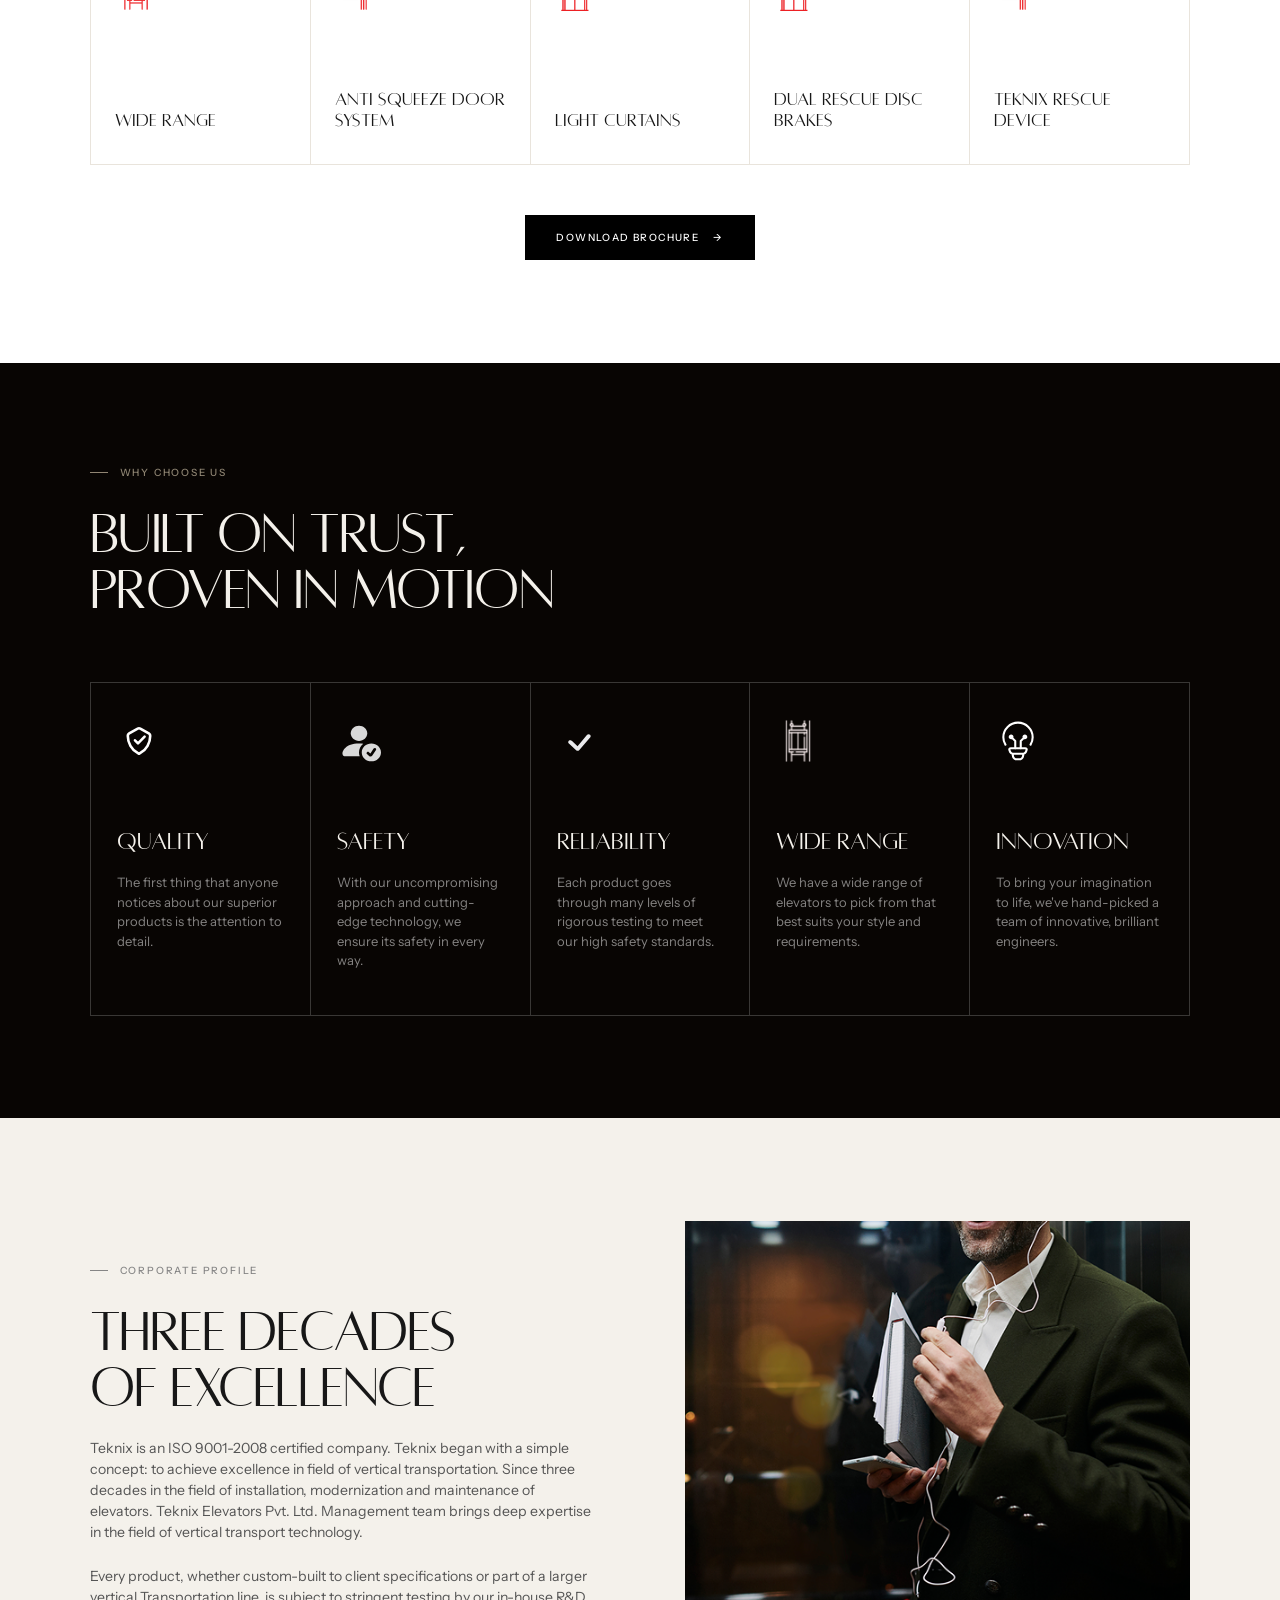
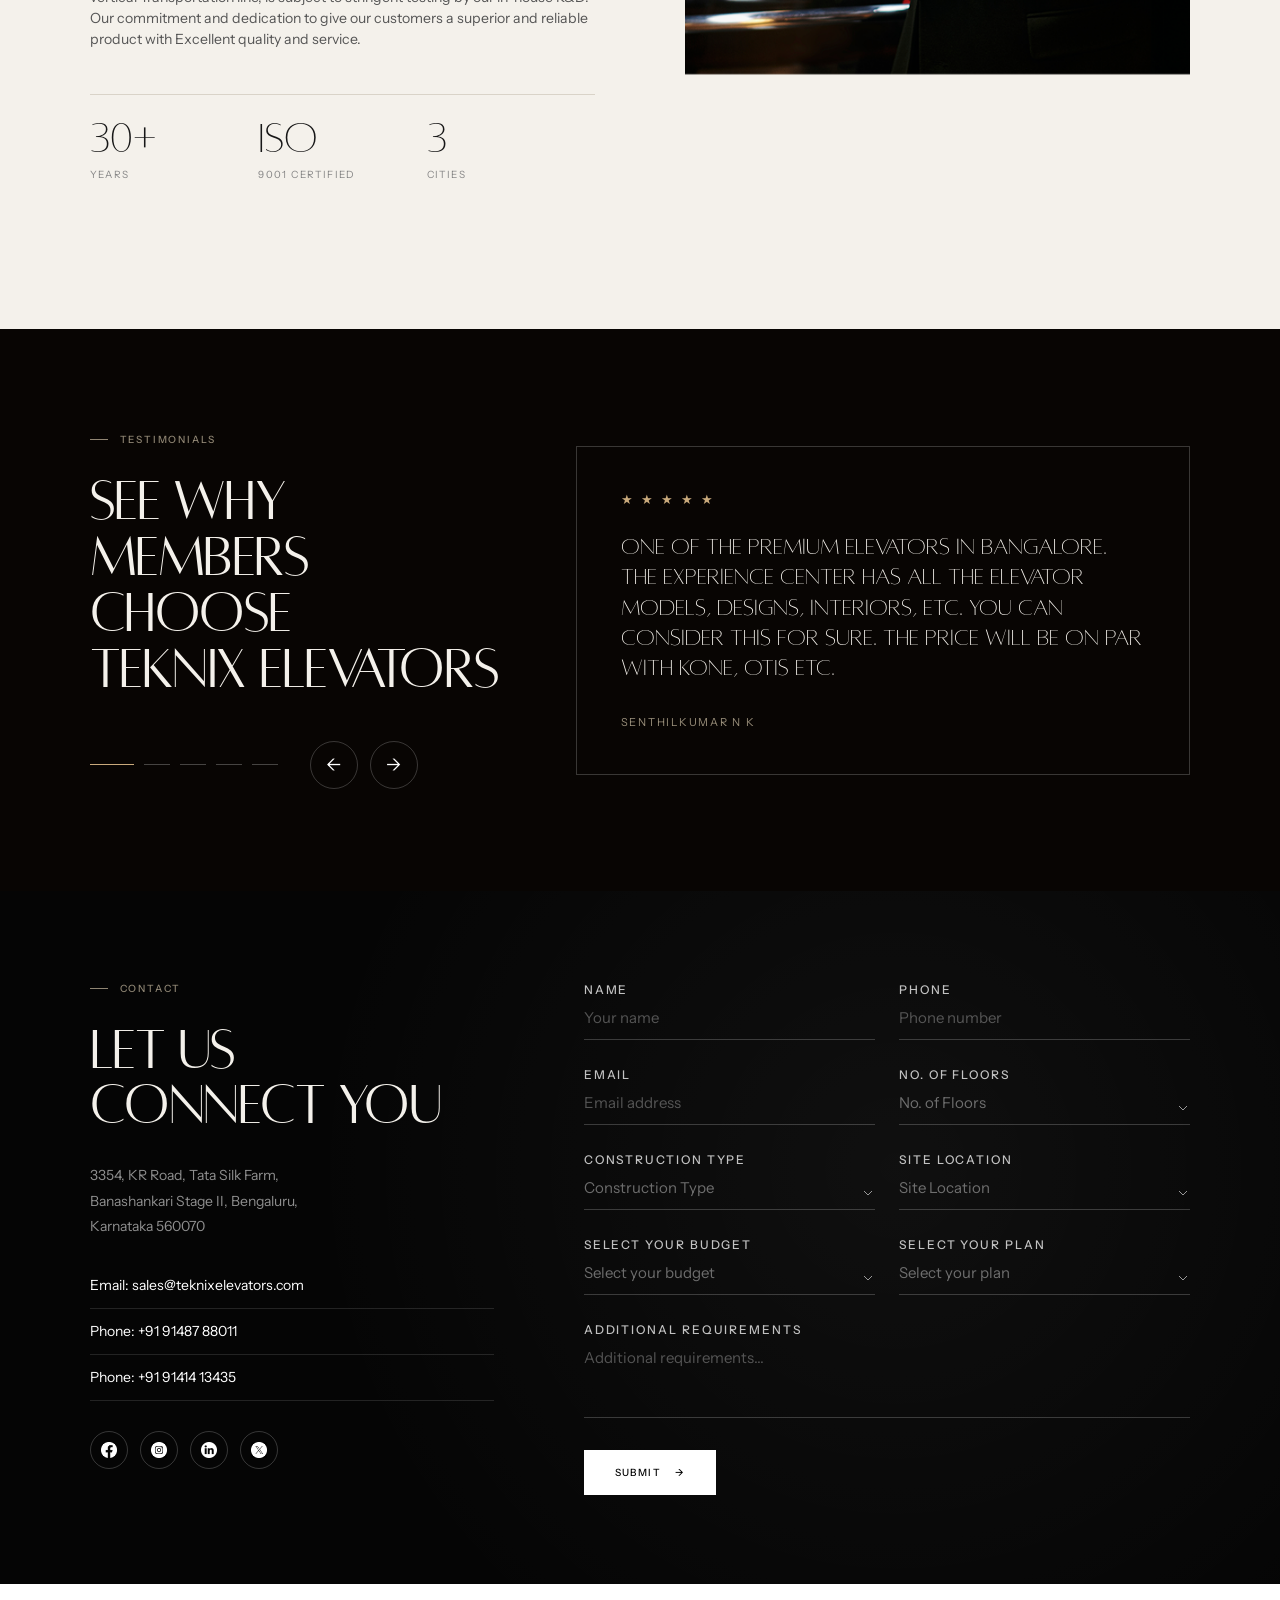
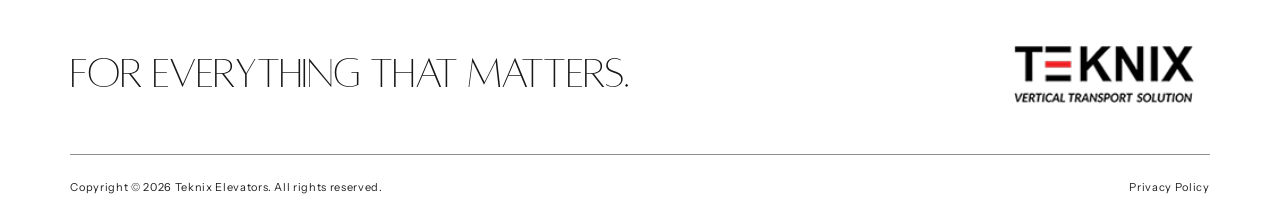
==== commit f4c97241: "changes completed" ====
--- a/index.html
+++ b/index.html
@@ -231,7 +231,11 @@
                 <h2 class="t ln"><span class="mask"><span style="--i:0">See Why Members</span></span><span
                         class="mask"><span style="--i:1">Choose</span></span><span class="mask"><span
                             style="--i:2">Teknix Elevators</span></span></h2>
-                <div class="dots" id="dots"></div>
+                <div class="tnav">
+                    <div class="dots" id="dots"></div>
+                    <div class="ctl"><button id="tprev" aria-label="Previous review" type="button">←</button><button
+                            id="tnext" aria-label="Next review" type="button">→</button></div>
+                </div>
             </div>
             <div class="tw rv" id="tw">
                 <div class="tc on">
@@ -313,6 +317,14 @@
         </div>
     </div>
 
+    <button class="mail open-form" type="button" aria-label="Send an enquiry">
+        <svg viewBox="0 0 24 24" width="24" height="24" fill="none" stroke="#111" stroke-width="1.8"
+            stroke-linecap="round" stroke-linejoin="round">
+            <rect x="3" y="5" width="18" height="14" rx="2.5" />
+            <path d="M3.5 7.5l8.5 6 8.5-6" />
+        </svg>
+    </button>
+
     <a class="wa" href="https://wa.me/918123393168?text=hi" target="_blank" rel="noopener"
         aria-label="Chat on WhatsApp"><svg viewBox="0 0 32 32" width="28" height="28" fill="#fff">
             <path
--- a/style.css
+++ b/style.css
@@ -492,7 +492,8 @@
 .hero .cta {
     display: flex;
     flex-wrap: wrap;
-    gap: 14px
+    gap: 14px;
+    margin-top: 3rem;
 }
 
 .scroll {
@@ -905,10 +906,22 @@
     color: rgba(190, 177, 153, .8)
 }
 
+.tnav {
+    display: flex;
+    align-items: center;
+    gap: 32px;
+    margin-top: 44px
+}
+
 .dots {
     display: flex;
     gap: 10px;
-    margin-top: 40px
+    margin-top: 0
+}
+
+.dots i {
+    padding: 12px 0;
+    background-clip: content-box
 }
 
 .dots i {
@@ -921,8 +934,8 @@
 }
 
 .dots i.on {
-    background: var(--gold2);
-    width: 44px
+    background-color: var(--gold2);
+    width: 44px;
 }
 
 /* contact */
@@ -1015,10 +1028,10 @@
 }
 
 .fld label {
-    font-size: 9px;
+    font-size: 12px;
     letter-spacing: .16em;
     font-weight: 500;
-    color: rgba(255, 255, 255, .45);
+    color: rgba(255, 255, 255, .75);
     text-transform: uppercase
 }
 
@@ -1163,7 +1176,11 @@
     overflow: auto;
     padding: clamp(30px, 4vw, 56px);
     transform: translateY(30px);
-    transition: transform .7s var(--ease)
+    transition: transform .7s var(--ease);
+    border-top: 1px solid rgba(255, 255, 255, 0.478);
+    border-right: 1px solid rgba(255, 255, 255, 0.478);
+    border-bottom: 1px solid rgba(255, 255, 255, 0.478);
+    border-left: 1px solid rgba(255, 255, 255, 0.478);
 }
 
 .mo.on .mc {
@@ -1454,4 +1471,70 @@
         padding-left: 12%;
         padding-right: 12%
     }
+}
+
+/* review box: stacked cards must not clip long reviews */
+.tw .tc {
+    overflow: hidden
+}
+
+@media (max-width: 480px) {
+    .tnav {
+        justify-content: space-between;
+        gap: 16px
+    }
+
+    .dots i {
+        width: 16px
+    }
+
+    .dots i.on {
+        width: 28px
+    }
+}
+
+/* form: even 2-column grid, no orphan cells */
+.form .fsub {
+    margin-top: 6px
+}
+
+@media (max-width: 768px) {
+    .form {
+        grid-template-columns: 1fr
+    }
+}
+
+.dots i {
+    height: 25px;
+    padding: 12px 0;
+    background-clip: content-box
+}
+/* floating email button (sits above WhatsApp) */
+.mail {
+    position: fixed;
+    right: 24px;
+    bottom: 86px;
+    width: 50px;
+    height: 50px;
+    border-radius: 50%;
+    border: 0;
+    background: #fff;
+    display: flex;
+    align-items: center;
+    justify-content: center;
+    z-index: 1500;
+    cursor: pointer;
+    box-shadow: 0 6px 18px rgba(0, 0, 0, .25);
+    transition: transform .25s
+}
+
+.mail:hover {
+    transform: scale(1.08)
+}
+
+@media (max-width: 768px) {
+    .mail {
+        right: 16px;
+        bottom: 78px
+    }
 }
